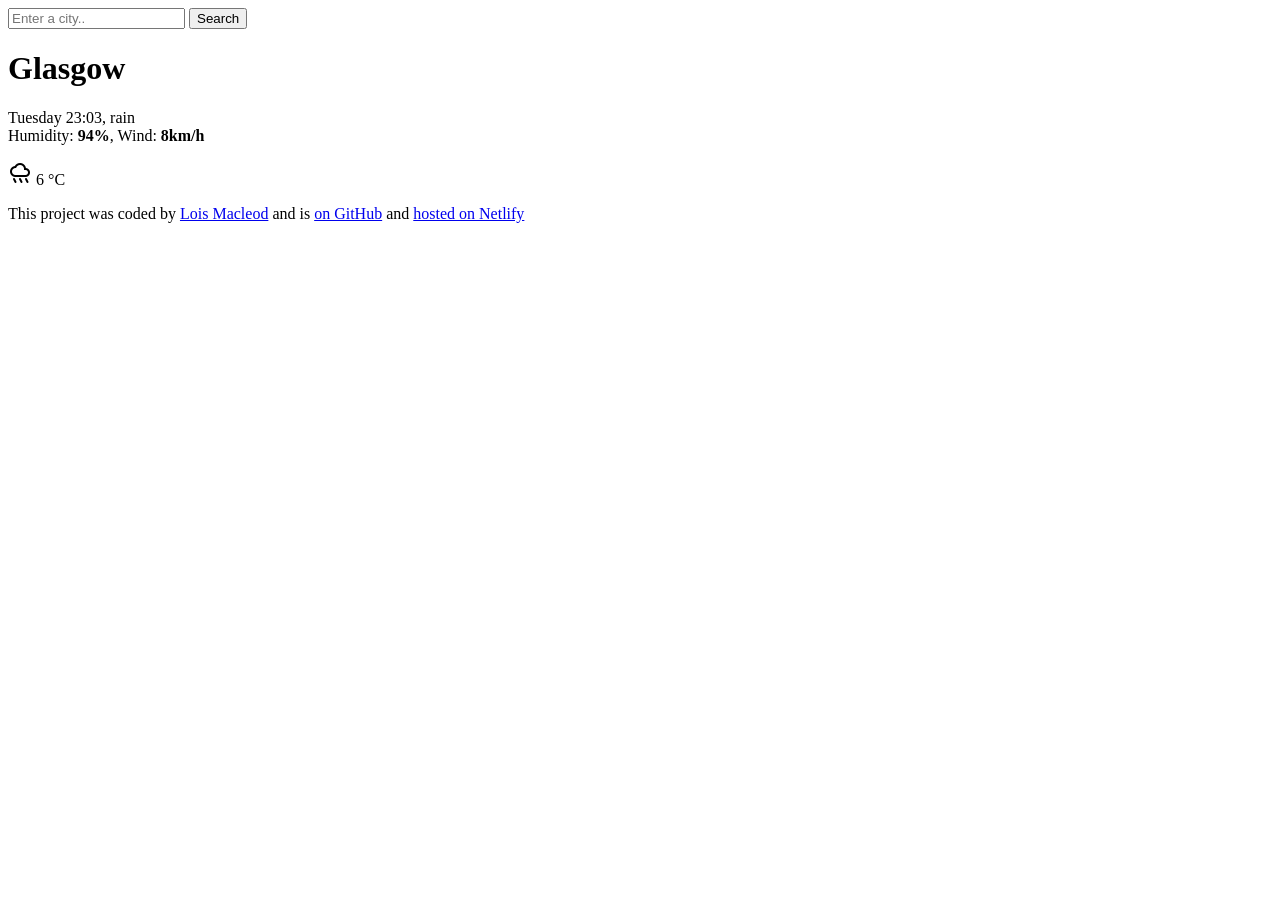
==== Weather App HTML.html @ 7087eca1 "Uploaded HTML CSS and JS" ====
<!DOCTYPE html>
<html lang="en">
  <head>
    <meta charset="UTF-8" />
    <meta name="viewport" content="width=device-width, initial-scale=1.0" />
    <link rel="stylesheet" href="src/styles.css" />
    <link rel="preconnect" href="https://fonts.googleapis.com" />
    <link rel="preconnect" href="https://fonts.gstatic.com" crossorigin />
    <link
      href="https://fonts.googleapis.com/css2?family=Bebas+Neue&family=Roboto:ital,wght@0,100;0,300;0,400;0,500;0,700;0,900;1,100;1,300;1,400;1,500;1,700;1,900&display=swap"
      rel="stylesheet"
    />
    <link rel="stylesheet" href="https://fonts.googleapis.com/css2?family=Material+Symbols+Outlined:opsz,wght,FILL,GRAD@24,400,0,0" />
    <link rel="stylesheet" href="Style/style.css" />
    <title>My weather application</title>
    
  </head>
  <body>
    <div class="weather-app">
      <header>
        <form id="search-form">
          <input
            class="search-input"
            type="search"
            placeholder="Enter a city.."
            required
            id="search-input"
          />
          <input class="search-button" type="submit" value="Search" />
        </form>
      </header>
      <main>
        <div class="current-weather">
          <div>
            <h1>Glasgow</h1>
            <p id="current-date-time">
              Tuesday 23:03, rain <br />
              Humidity: <strong>94%</strong></strong>, Wind: <strong>8km/h</strong>
            </p>
          </div>
          <div class="current-temperature">
            <span class="material-symbols-outlined">
rainy
</span>
            <span class="current-temperature-value">6</span>
            <span class="current-temperature-unit">°C</span>
          </div>
        </div>
      </main>
      <footer>
        <p>
          This project was coded by
          <a href="#" target="_blank">Lois Macleod</a> and is
          <a href="#" target="_blank"> on GitHub</a> and
          <a href="#" target="_blank">hosted on Netlify</a>
        </p>
      </footer>
    </div>
    <script src="Style/script.js"></script>
  </body>
</html>
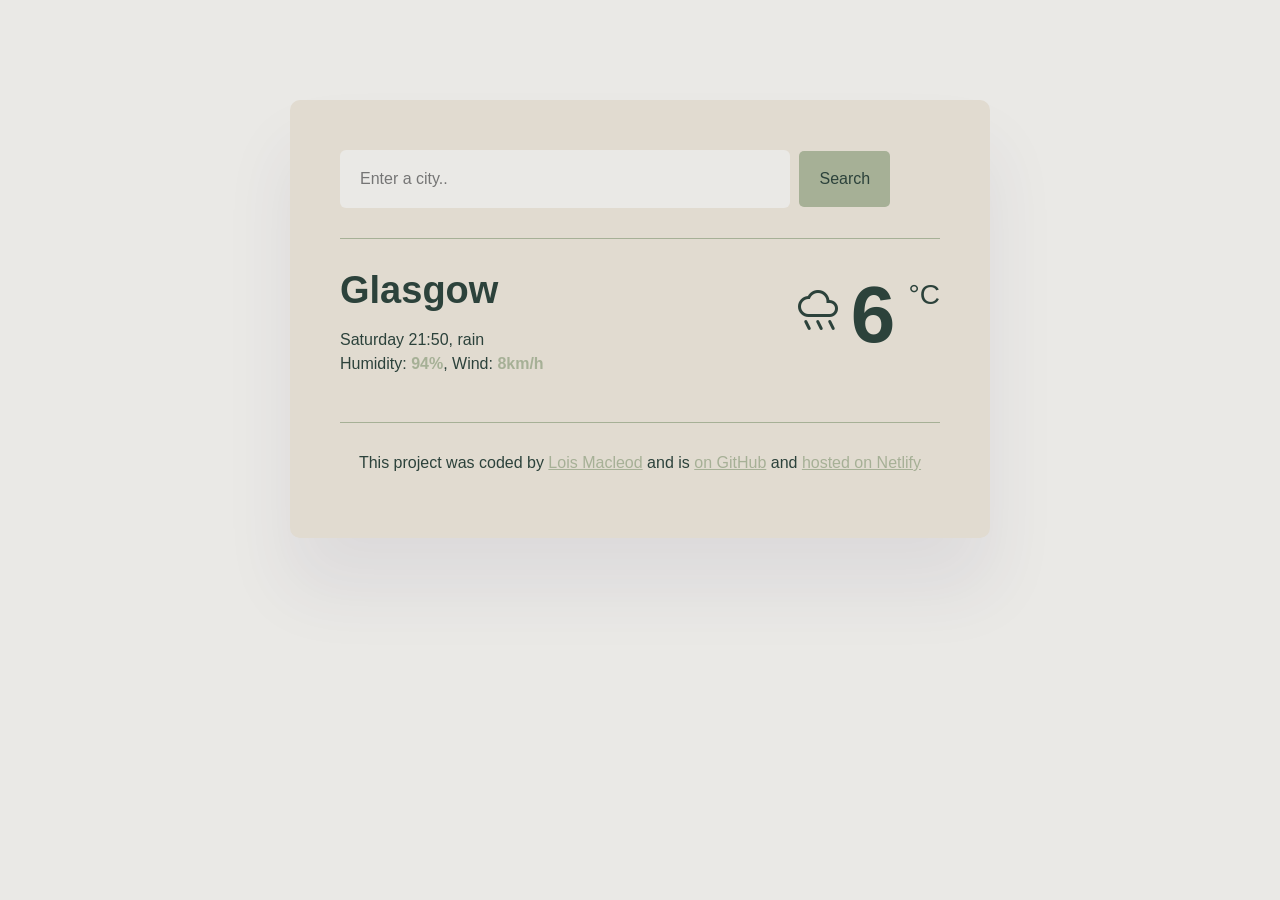
==== commit 90c9b2ab: "Updated 'Style' folder to 'style'" ====
--- a/Weather App HTML.html
+++ b/Weather App HTML.html
@@ -11,7 +11,7 @@
       rel="stylesheet"
     />
     <link rel="stylesheet" href="https://fonts.googleapis.com/css2?family=Material+Symbols+Outlined:opsz,wght,FILL,GRAD@24,400,0,0" />
-    <link rel="stylesheet" href="Style/style.css" />
+    <link rel="stylesheet" href="style/style.css" />
     <title>My weather application</title>
     
   </head>
@@ -56,6 +56,6 @@
         </p>
       </footer>
     </div>
-    <script src="Style/script.js"></script>
+    <script src="style/script.js"></script>
   </body>
 </html>
--- a/style/style.css
+++ b/style/style.css
@@ -0,0 +1,97 @@
+body {
+  font-family: "Roboto", sans-serif;
+
+  background: #eae9e6;
+}
+.weather-app {
+  background: #e1dbd0;
+  max-width: 600px;
+  margin: 100px auto;
+  padding: 50px;
+  border-radius: 10px;
+  box-shadow: 0 50px 70px rgba(65, 50, 100, 0.08);
+  display: block;
+}
+header {
+  border-bottom: 1px solid #a6b096;
+  padding-bottom: 30px;
+  display: block;
+}
+form {
+  display: block;
+  margin-top: 0em;
+}
+form .search-input {
+  background: #eae9e6;
+  color: #2c423b;
+  font-size: 16px;
+  padding: 20px;
+  border: none;
+  border-radius: 6px;
+  width: 75%;
+}
+form .search-button {
+  margin-left: 5px;
+  font-size: 16px;
+  background: #a6b096;
+  color: #2c423b;
+  border: none;
+  padding: 20px;
+  line-height: 1;
+  border-radius: 5px;
+}
+main {
+  padding: 30px 0;
+  display: block;
+}
+main h1 {
+  font-size: 38px;
+  font-weight: 900;
+  display: block;
+  margin: 0;
+  color: #2c423b;
+}
+main p {
+  color: #2c423b;
+  font-size: 16px;
+  font-weight: 400;
+  line-height: 24px;
+  display: block;
+}
+main p strong {
+  color: #a6b096;
+}
+.current-temperature {
+  font-size: 48px;
+  display: block;
+  color: #2c423b;
+}
+.current-temperature .material-symbols-outlined {
+  position: relative;
+  top: -8px;
+  font-size: 48px;
+  margin-right: -5px;
+}
+.current-temperature-value {
+  font-size: 80px;
+  font-weight: bold;
+}
+.current-temperature-unit {
+  font-size: 28px;
+  position: relative;
+  top: -38px;
+}
+.current-weather {
+  display: flex;
+  justify-content: space-between;
+}
+footer {
+  border-top: 1px solid #a6b096;
+  text-align: center;
+  padding-top: 15px;
+  color: #2c423b;
+  display: block;
+}
+footer a {
+  color: #a6b096;
+}
